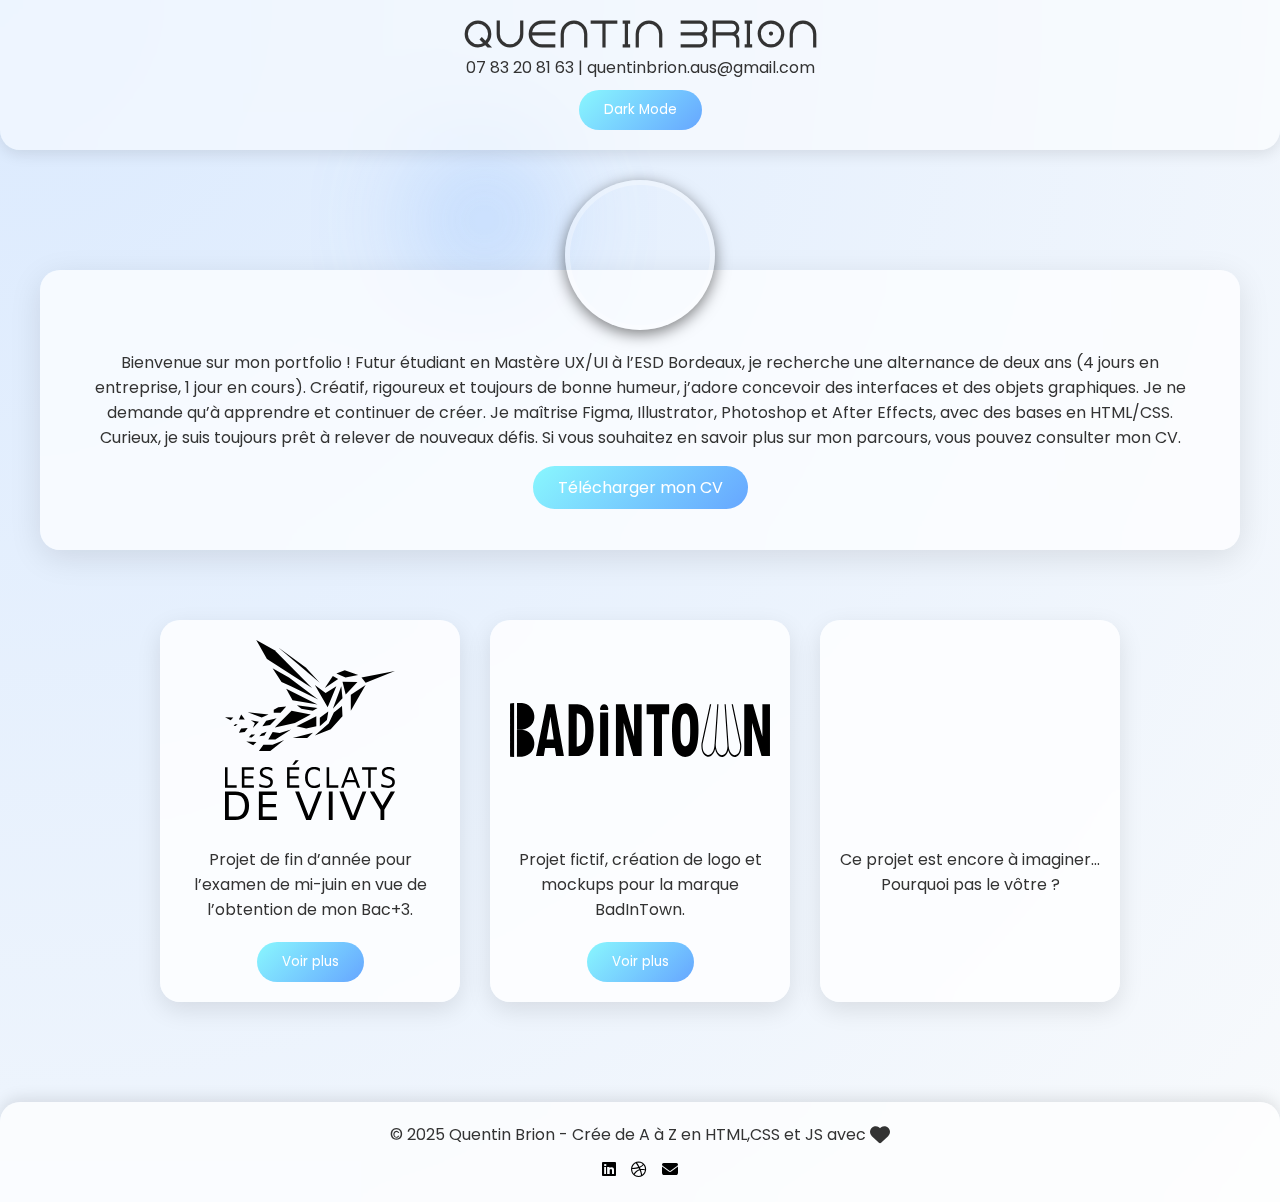
==== index.html @ e2d25cd6 "Ajout du portfolio" ====
<!DOCTYPE html>
<html lang="fr">
<head>
    <meta charset="UTF-8">
    <meta name="viewport" content="width=device-width, initial-scale=1.0">
    <title>Portfolio UX/UI</title>
    <link rel="preconnect" href="https://fonts.googleapis.com">
    <link rel="preconnect" href="https://fonts.gstatic.com" crossorigin>
    <link href="https://fonts.googleapis.com/css2?family=Poppins:wght@400;600;700&display=swap" rel="stylesheet">
    <link rel="stylesheet" href="styles.css">
    <link rel="stylesheet" href="https://cdnjs.cloudflare.com/ajax/libs/font-awesome/6.5.1/css/all.min.css">
    

</head>
<body>
<!-- Photo de profil ajoutée ici -->
<div class="profile-photo"></div>
<header class="header">
    <h1>Quentin Brion</h1>
    <p>07 83 20 81 63 | quentinbrion.aus@gmail.com</p>
    <button id="darkmode-btn">Dark Mode 🌙</button>
</header>
</header>
<main>
<section class="intro">
    <div class="card">
        <p>
            Bienvenue sur mon portfolio ! Futur étudiant en Mastère UX/UI à l’ESD Bordeaux, je recherche une alternance de deux ans (4 jours en entreprise, 1 jour en cours). Créatif, rigoureux et toujours de bonne humeur, j’adore concevoir des interfaces et des objets graphiques. Je ne demande qu’à apprendre et continuer de créer. Je maîtrise Figma, Illustrator, Photoshop et After Effects, avec des bases en HTML/CSS. Curieux, je suis toujours prêt à relever de nouveaux défis. Si vous souhaitez en savoir plus sur mon parcours, vous pouvez consulter mon CV.
        </p>
        <br>
        <a href="CV-QuentinBrion-Alternance2025-UIUX.pdf" class="btn-cv" download="CV-QuentinBrion-Alternance2025-UIUX.pdf">Télécharger mon CV</a>
    </div>
</section>

<section class="projects">
    <div class="project-card">
        <img src="./Leseclatsdevivy/Logoblack.svg" alt="Projet 1">
        <p>Projet de fin d’année pour l’examen de mi-juin en vue de l’obtention de mon Bac+3.</p>
        <button class="btn-more" onclick="location.href='projet1.html'">Voir plus</button>
    </div>
    <div class="project-card">
        <img src="./Badintown/Badintownblack.svg" alt="Projet 2">
        <p>Projet fictif, création de logo et mockups pour la marque BadInTown.</p>
        <button class="btn-more" onclick="location.href='projet2.html'">Voir plus</button>
    </div>
    <div class="project-card">
        <iframe class="iframe" src="https://lottie.host/embed/0d5546cf-4d6d-491f-9e01-2f423315dd6b/ISNM2VLHIs.lottie" alt="Projet 3"></iframe>
        <p>Ce projet est encore à imaginer… Pourquoi pas le vôtre ?</p>
        
    </div>
</section>
</main>
<footer class="footer">
    <div class="footer-content">
        <p>&copy; 2025 Quentin Brion - Crée de A à Z en HTML,CSS et JS avec   <i class="fa-solid fa-heart fa-beat fa-lg" style="--fa-animation-duration: 2s;"></i></p>
        <div class="social-icons">
            <a href="https://www.linkedin.com/in/brion-quentin-31aba4240/" target="_blank" class="icon linkedin">
                <i class="fa-brands fa-linkedin"></i>
            </a>
            <a href="https://dribbble.com/QuentinUXUI" target="_blank" class="icon dribble">
                <i class="fa-brands fa-dribbble"></i>
            </a>
            <a href="mailto:quentinbrion.aus@gmail.com" class="icon email">
                <i class="fa-solid fa-envelope"></i>
            </a>
        </div>
    </div>
</footer>
<script>
    const btn = document.getElementById('darkmode-btn');
    const body = document.body;

    function toggleDarkMode() {
        body.classList.toggle('dark-mode');

        if (body.classList.contains('dark-mode')) {
            localStorage.setItem('darkMode', 'enabled');
            btn.textContent = 'Light Mode';
        } else {
            localStorage.setItem('darkMode', 'disabled');
            btn.textContent = 'Dark Mode';
        }
    }

    btn.addEventListener('click', toggleDarkMode);

    window.addEventListener('load', () => {
        if (localStorage.getItem('darkMode') === 'enabled') {
            body.classList.add('dark-mode');
            btn.textContent = 'Light Mode';
        } else {
            btn.textContent = 'Dark Mode';
        }
    });
</script>
</body>
</html>
---- styles.css ----
/* Reset et généralités */
* {
    margin: 0;
    padding: 0;
    box-sizing: border-box;
    font-family: 'Poppins', sans-serif;
}
@font-face {
    font-family: dune;
    src: url(Dune_Rise.otf);
}
h1{
    font-family: dune, Poppins, sans-serif;
}
/* Styles globaux */
body {
    background: radial-gradient(circle at top left, #dbeafe, #f8fafc);
    color: #333;
    overflow-x: hidden;
    position: relative;
}

body::before {
    content: '';
    position: absolute;
    top: 10%;
    left: 30%;
    width: 200px;
    height: 200px;
    background: radial-gradient(circle, rgba(102,166,255,0.5) 10%, transparent 80%);
    filter: blur(50px);
    opacity: 0.7;
    pointer-events: none;
}

/* Header */
.header {
    position: sticky;
    top: 0;
    z-index: 10;
    backdrop-filter: blur(20px);
    background: rgba(255, 255, 255, 0.5);
    padding: 20px;
    text-align: center;
    box-shadow: 0 4px 15px rgba(0, 0, 0, 0.1);
    border-radius: 0 0 20px 20px;
}

/* Photo de profil */
.profile-photo {
    position: absolute;
    left: 50%;
    transform: translateX(-50%);
    width: 150px;
    height: 150px;
    border-radius: 50%;
    background-image: url('../Portfolio/Photo/maphoto.png');
    background-size: cover;
    background-position: center;
    border: 5px solid rgba(255, 255, 255, 0.3);
    box-shadow: 0 4px 15px rgba(0,0,0,0.5);
    z-index: 9;
    top: 180px;
}

/* Introduction */
.intro {
    display: flex;
    justify-content: center;
    align-items: center;
    padding: 20px;
    margin-top: 100px;
}

.card {
    position: relative;
    background: rgba(255, 255, 255, 0.7);
    backdrop-filter: blur(25px);
    border-radius: 20px;
    padding-top: 80px;
    padding-bottom: 50px;
    padding-left: 40px;
    padding-right: 40px;
    margin-top: 0px;
    width: 100%;
    max-width: 1200px;
    text-align: center;
    box-shadow: 0 8px 32px rgba(0,0,0,0.1);
}

/* Boutons */
.btn-cv, .btn-more, .btn-contact {
    padding: 10px 25px;
    background: linear-gradient(135deg, #89f7fe, #66a6ff);
    color: #fff;
    border: none;
    border-radius: 30px;
    cursor: pointer;
    transition: transform 0.3s, box-shadow 0.3s;
    margin-top: 20px;
    text-decoration: none;
}

.btn-cv:hover, .btn-more:hover, .btn-contact:hover {
    transform: scale(1.1);
    box-shadow: 0 8px 20px rgba(102,166,255,0.5);
}

/* Projets */
.projects {
    display: flex;
    justify-content: center;
    gap: 30px;
    padding: 50px;
    flex-wrap: wrap;
}

.project-card {
    background: rgba(255,255,255,0.8);
    backdrop-filter: blur(15px);
    border-radius: 20px;
    padding: 20px;
    width: 300px;
    text-align: center;
    box-shadow: 0 8px 25px rgba(0,0,0,0.1);
    transition: transform 0.3s, box-shadow 0.3s;
}

.project-card:hover {
    transform: translateY(-10px);
    box-shadow: 0 12px 30px rgba(0,0,0,0.2);
}

.project-card img {
    width: 100%;
    height: 180px;
    object-fit: contain;
    border-radius: 15px;
}
.project-card p{
    margin-top: 20px;
}
.iframe{
    width: 100%;
    height: 180px;
    object-fit: contain;
    border: none;
}

/* Carrousel et description */
.container {
    display: flex;
    gap: 40px;
    justify-content: center;
    align-items: center;
    flex-wrap: wrap;
    padding-top: 50px;
}

.carousel, .description {
    background: rgba(255,255,255,0.8);
    backdrop-filter: blur(15px);
    border-radius: 20px;
    padding: 30px;
    box-shadow: 0 8px 25px rgba(0,0,0,0.1);
    max-width: 600px;
    flex: 1;
}

.main-image img {
    width: 100%;
    height: auto;
    object-fit: contain; /* L'image s'ajuste sans être déformée */
    transition: opacity 0.3s ease-in-out;
}


.thumbnails {
    display: flex;
    gap: 10px;
    margin-top: 15px;
    justify-content: center;
}

.thumbnails img {
    width: 80px;
    height: 80px;
    object-fit: contain;
    cursor: pointer;
    transition: transform 0.3s, opacity 0.3s;
}

#currentImage{
    object-fit: contain;
}
.thumbnails img:hover {
    transform: scale(1.1);
    opacity: 0.8;
}

.description h2 {
    margin-bottom: 15px;
    font-size: 1.8rem;
}

.description p {
    margin-bottom: 25px;
    line-height: 1.6;
}

.footer {
    width: 100%;
    background: rgba(255, 255, 255, 0.7);
    backdrop-filter: blur(15px);
    padding: 20px;
    text-align: center;
    box-shadow: 0 -4px 15px rgba(0, 0, 0, 0.1);
    border-radius: 20px 20px 0 0;
    margin-top: 50px;
}

.footer-content {
    display: flex;
    flex-direction: column;
    align-items: center;
}

.footer p {
    font-size: 1rem;
    color: #333;
    margin-bottom: 10px;
}

.social-icons {
    display: flex;
    gap: 15px;
}

.icon img {
    width: 30px;
    height: 30px;
    transition: transform 0.3s, opacity 0.3s;
}

.icon:hover img {
    transform: scale(1.2);
    opacity: 0.8;
}

.fa-linkedin, .fa-dribbble, .fa-envelope{
    color: black;
}

/* Dark Mode global */
.dark-mode {
    background: radial-gradient(circle at top left, #1e1e1e, #121212);
    color: #e0e0e0;
}

.dark-mode .header {
    background: rgba(0, 0, 0, 0.5);
}

.dark-mode .project-card,
.dark-mode .carousel,
.dark-mode .description,
.dark-mode .footer,
.dark-mode .card {
    background: rgba(40, 40, 40, 0.9);
    color: #e0e0e0;
}
.dark-mode .footer p {
    color: #ffffff;
}
.dark-mode .fa-linkedin,.dark-mode  .fa-dribbble,.dark-mode  .fa-envelope{
    color: #ffffff;
}
/* Bouton Dark Mode */
#darkmode-btn {
    padding: 10px 25px;
    background: linear-gradient(135deg, #89f7fe, #66a6ff);
    color: #fff;
    border: none;
    border-radius: 30px;
    cursor: pointer;
    transition: transform 0.3s, box-shadow 0.3s;
    margin-top: 10px;
}

#darkmode-btn:hover {
    transform: scale(1.1);
    box-shadow: 0 8px 20px rgba(255, 255, 255, 0.4);
}

/* Ajustements boutons existants en dark mode */
.dark-mode .btn-more,
.dark-mode .btn-cv,
.dark-mode .btn-contact {
    background-color: #444;
    color: #fff;
}

.dark-mode .btn-more:hover,
.dark-mode .btn-cv:hover,
.dark-mode .btn-contact:hover {
    background: rgba(255,255,255,0.2);
    box-shadow: 0 8px 20px rgba(255,255,255,0.3);
}

/* Responsiveness Globale et Dark mode intégré */

@media (max-width: 1024px) {
    .footer { padding: 15px; }
    .social-icons { gap: 12px; }
    .icon img { width: 28px; height: 28px; }
    .projects { justify-content: center; }
    .project-card { width: 45%; }
    #darkmode-btn { padding: 7px 13px; }
}

@media (max-width: 900px) {
    .container { flex-direction: column; }
    .main-image img { height: 300px; }
}

@media (max-width: 768px) {
    .footer { padding: 15px; }
    .social-icons { gap: 10px; }
    .icon img { width: 26px; height: 26px; }
    .project-card { width: 100%; }
    .intro { height: auto; margin-top: 100px; }
    .card::before { top: -70px; height: 120px; width: 120px; }
    #darkmode-btn { padding: 6px 12px; }

    .dark-mode .header,
    .dark-mode .footer {
        background: rgba(0, 0, 0, 0.6);
    }
}

@media (max-width: 600px) {
    .footer { padding: 10px; }
    .footer p { font-size: 0.9rem; }
    .icon img { width: 24px; height: 24px; }
    .description,
    .carousel,
    .project-card { padding: 20px; }
    .thumbnails img { width: 60px; height: 60px; }
    .main-image img { height: 200px; }
    #darkmode-btn { padding: 6px 12px; }
}
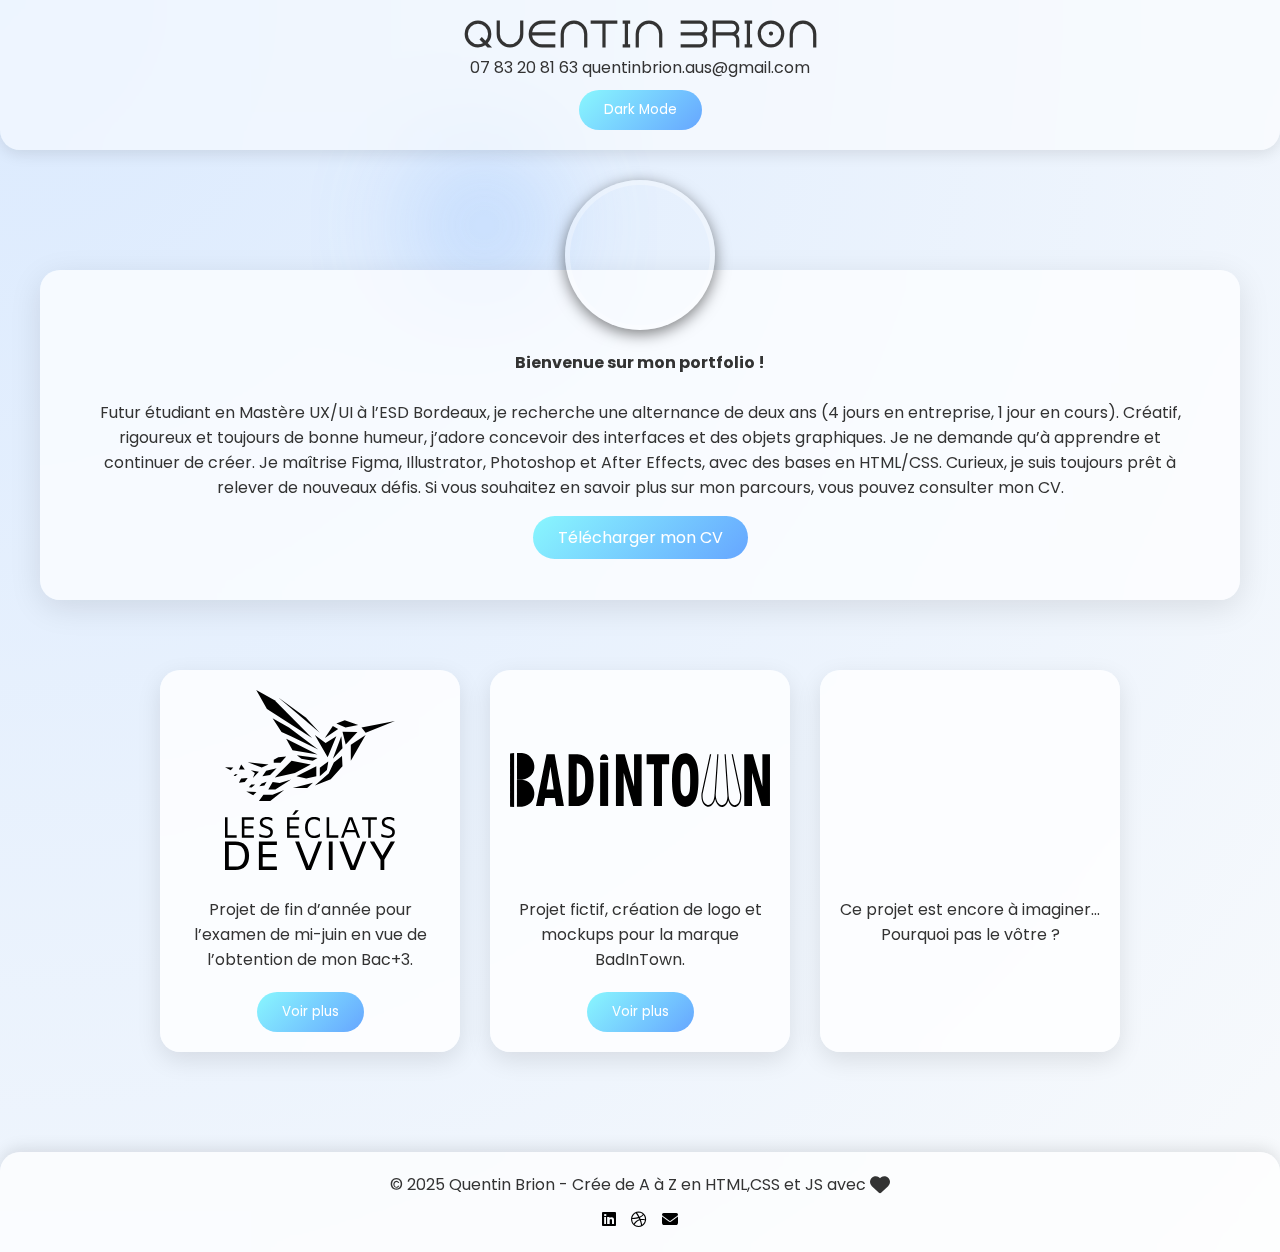
==== commit 5ef56a8f: "Mise à jour du portfolio" ====
--- a/index.html
+++ b/index.html
@@ -17,18 +17,19 @@
 <div class="profile-photo"></div>
 <header class="header">
     <h1>Quentin Brion</h1>
-    <p>07 83 20 81 63 | quentinbrion.aus@gmail.com</p>
+    <p>07 83 20 81 63 quentinbrion.aus@gmail.com</p>
     <button id="darkmode-btn">Dark Mode 🌙</button>
 </header>
 </header>
 <main>
 <section class="intro">
     <div class="card">
-        <p>
-            Bienvenue sur mon portfolio ! Futur étudiant en Mastère UX/UI à l’ESD Bordeaux, je recherche une alternance de deux ans (4 jours en entreprise, 1 jour en cours). Créatif, rigoureux et toujours de bonne humeur, j’adore concevoir des interfaces et des objets graphiques. Je ne demande qu’à apprendre et continuer de créer. Je maîtrise Figma, Illustrator, Photoshop et After Effects, avec des bases en HTML/CSS. Curieux, je suis toujours prêt à relever de nouveaux défis. Si vous souhaitez en savoir plus sur mon parcours, vous pouvez consulter mon CV.
-        </p>
+        <h4>Bienvenue sur mon portfolio !</h4>
+        <br>
+        <p>Futur étudiant en Mastère UX/UI à l’ESD Bordeaux, je recherche une alternance de deux ans (4 jours en entreprise, 1 jour en cours). Créatif, rigoureux et toujours de bonne humeur, j’adore concevoir des interfaces et des objets graphiques. Je ne demande qu’à apprendre et continuer de créer. Je maîtrise Figma, Illustrator, Photoshop et After Effects, avec des bases en HTML/CSS. Curieux, je suis toujours prêt à relever de nouveaux défis. Si vous souhaitez en savoir plus sur mon parcours, vous pouvez consulter mon CV.</p>
         <br>
         <a href="CV-QuentinBrion-Alternance2025-UIUX.pdf" class="btn-cv" download="CV-QuentinBrion-Alternance2025-UIUX.pdf">Télécharger mon CV</a>
+        <br>
     </div>
 </section>
 
--- a/styles.css
+++ b/styles.css
@@ -349,3 +349,4 @@
     .main-image img { height: 200px; }
     #darkmode-btn { padding: 6px 12px; }
 }
+@media (max-width:400px){.profile-photo{top:220px; /* Ajuste cette valeur pour descendre ou monter la photo */}}
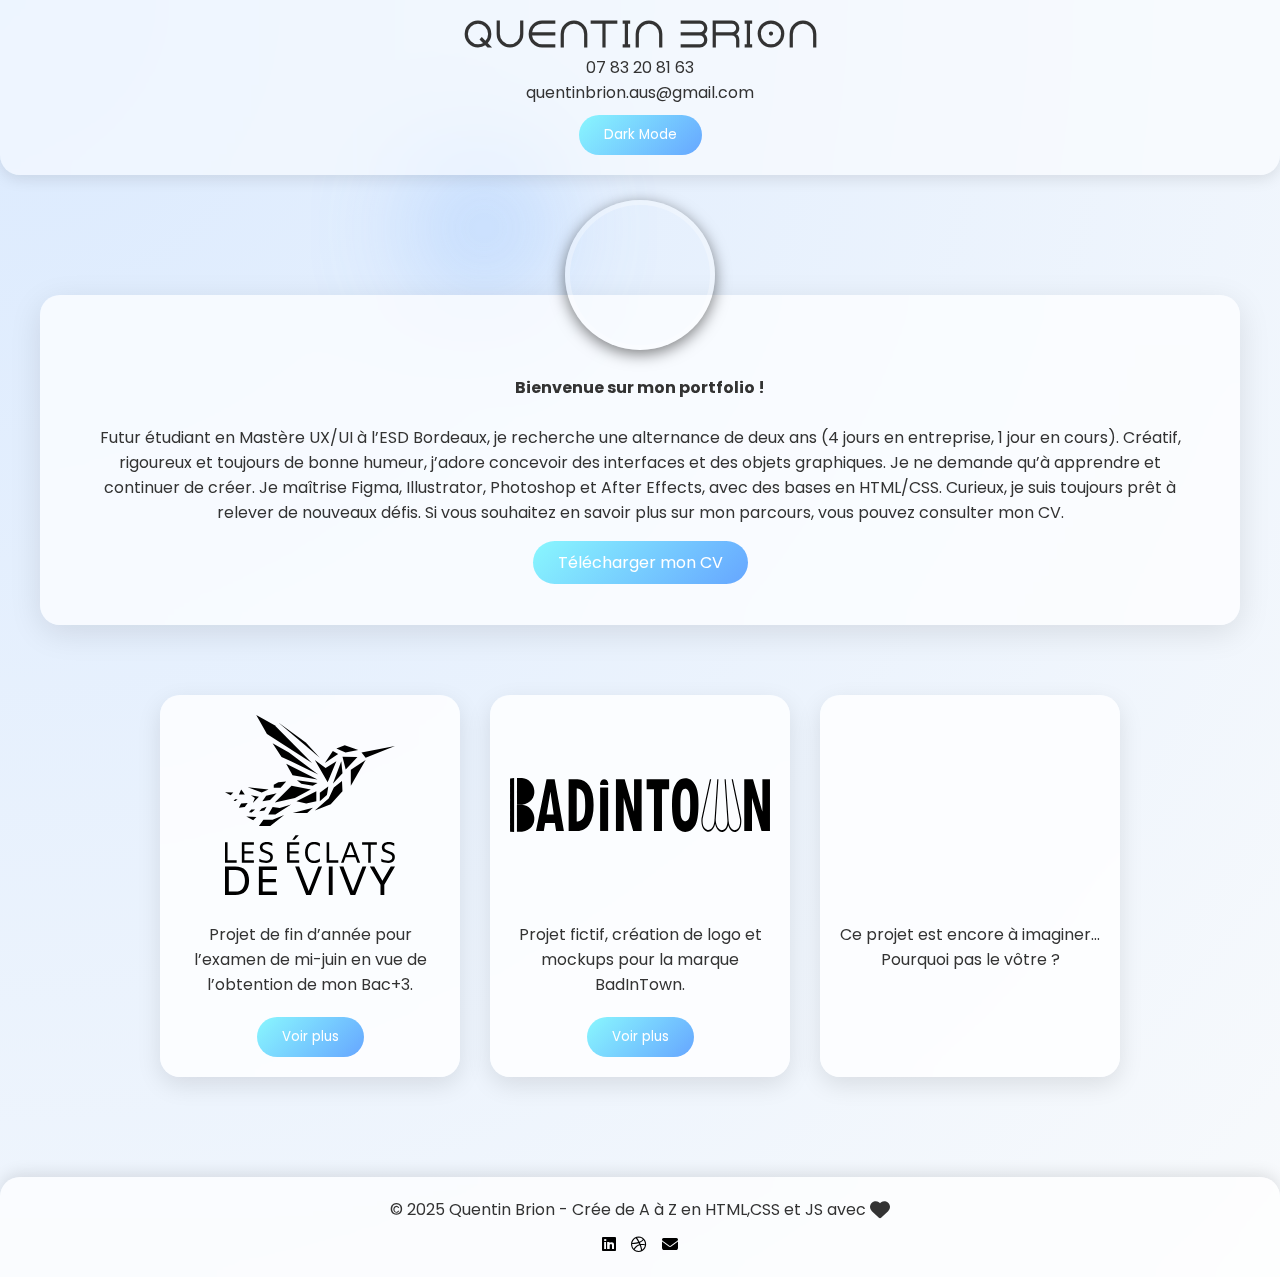
==== commit a1b7bdc9: "Mise à jour du portfolio" ====
--- a/index.html
+++ b/index.html
@@ -17,8 +17,9 @@
 <div class="profile-photo"></div>
 <header class="header">
     <h1>Quentin Brion</h1>
-    <p>07 83 20 81 63 quentinbrion.aus@gmail.com</p>
-    <button id="darkmode-btn">Dark Mode 🌙</button>
+    <p>07 83 20 81 63</p>
+    <p>quentinbrion.aus@gmail.com</p>
+    <button id="darkmode-btn">Dark Mode</button>
 </header>
 </header>
 <main>
--- a/styles.css
+++ b/styles.css
@@ -60,7 +60,7 @@
     border: 5px solid rgba(255, 255, 255, 0.3);
     box-shadow: 0 4px 15px rgba(0,0,0,0.5);
     z-index: 9;
-    top: 180px;
+    top: 200px;
 }
 
 /* Introduction */
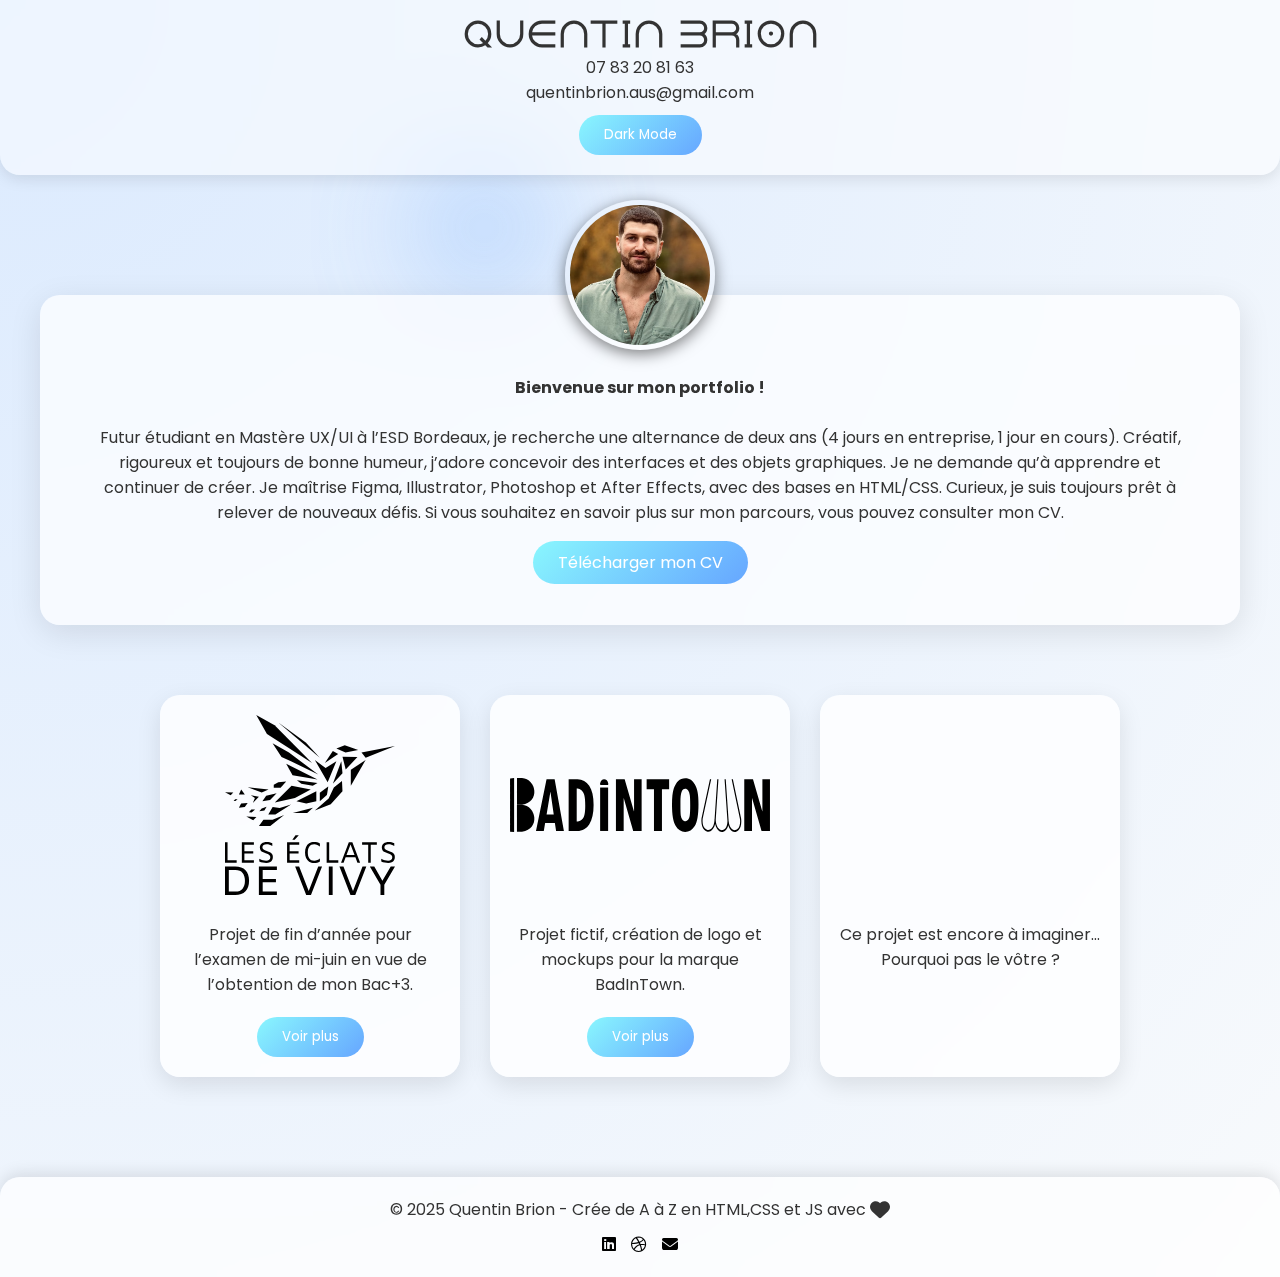
==== commit 7405171e: "Correction de l'affichage de la photo de profil" ====
--- a/index.html
+++ b/index.html
@@ -14,13 +14,12 @@
 </head>
 <body>
 <!-- Photo de profil ajoutée ici -->
-<div class="profile-photo"></div>
+<img class="profile-photo" src="Photo/maphoto.png" alt="Photo de profil">
 <header class="header">
     <h1>Quentin Brion</h1>
     <p>07 83 20 81 63</p>
     <p>quentinbrion.aus@gmail.com</p>
     <button id="darkmode-btn">Dark Mode</button>
-</header>
 </header>
 <main>
 <section class="intro">
@@ -95,5 +94,6 @@
         }
     });
 </script>
+
 </body>
 </html>--- a/styles.css
+++ b/styles.css
@@ -54,9 +54,7 @@
     width: 150px;
     height: 150px;
     border-radius: 50%;
-    background-image: url('../Portfolio/Photo/maphoto.png');
-    background-size: cover;
-    background-position: center;
+    object-fit: cover; /* ✅ Assure que l’image garde ses proportions */
     border: 5px solid rgba(255, 255, 255, 0.3);
     box-shadow: 0 4px 15px rgba(0,0,0,0.5);
     z-index: 9;
@@ -258,7 +256,9 @@
 }
 
 .dark-mode .header {
-    background: rgba(0, 0, 0, 0.5);
+    background: rgba(30, 30, 30, 0.2); /* Plus transparent pour l'effet de verre */
+    backdrop-filter: blur(10px); /* Effet de flou pour le côté verre dépoli */
+    -webkit-backdrop-filter: blur(10px); /* Compatibilité Safari */; 
 }
 
 .dark-mode .project-card,
@@ -266,7 +266,7 @@
 .dark-mode .description,
 .dark-mode .footer,
 .dark-mode .card {
-    background: rgba(40, 40, 40, 0.9);
+    background: rgba(40, 40, 40, 0.4);
     color: #e0e0e0;
 }
 .dark-mode .footer p {
@@ -288,8 +288,7 @@
 }
 
 #darkmode-btn:hover {
-    transform: scale(1.1);
-    box-shadow: 0 8px 20px rgba(255, 255, 255, 0.4);
+    transform: scale(1.05);
 }
 
 /* Ajustements boutons existants en dark mode */
@@ -316,25 +315,39 @@
     .projects { justify-content: center; }
     .project-card { width: 45%; }
     #darkmode-btn { padding: 7px 13px; }
+    .dark-mode .header {
+        background: rgba(30, 30, 30, 0.2); /* Plus transparent pour l'effet de verre */
+        backdrop-filter: blur(10px); /* Effet de flou pour le côté verre dépoli */
+        -webkit-backdrop-filter: blur(10px); /* Compatibilité Safari */; 
+    }
 }
 
 @media (max-width: 900px) {
     .container { flex-direction: column; }
     .main-image img { height: 300px; }
+    .dark-mode .header {
+        background: rgba(30, 30, 30, 0.2); /* Plus transparent pour l'effet de verre */
+        backdrop-filter: blur(10px); /* Effet de flou pour le côté verre dépoli */
+        -webkit-backdrop-filter: blur(10px); /* Compatibilité Safari */; 
+    }
 }
 
 @media (max-width: 768px) {
     .footer { padding: 15px; }
     .social-icons { gap: 10px; }
     .icon img { width: 26px; height: 26px; }
+    .description{ margin-left: 20px;margin-right: 20px;}
+    .carousel{ margin-left: 20px;margin-right: 20px;}
     .project-card { width: 100%; }
     .intro { height: auto; margin-top: 100px; }
     .card::before { top: -70px; height: 120px; width: 120px; }
     #darkmode-btn { padding: 6px 12px; }
 
-    .dark-mode .header,
-    .dark-mode .footer {
-        background: rgba(0, 0, 0, 0.6);
+    .dark-mode .footer,
+    .dark-mode .header {
+        background: rgba(30, 30, 30, 0.2); /* Plus transparent pour l'effet de verre */
+        backdrop-filter: blur(10px); /* Effet de flou pour le côté verre dépoli */
+        -webkit-backdrop-filter: blur(10px); /* Compatibilité Safari */; 
     }
 }
 
@@ -348,5 +361,18 @@
     .thumbnails img { width: 60px; height: 60px; }
     .main-image img { height: 200px; }
     #darkmode-btn { padding: 6px 12px; }
-}
-@media (max-width:400px){.profile-photo{top:220px; /* Ajuste cette valeur pour descendre ou monter la photo */}}
+    .dark-mode .header {
+        background: rgba(30, 30, 30, 0.2); /* Plus transparent pour l'effet de verre */
+        backdrop-filter: blur(10px); /* Effet de flou pour le côté verre dépoli */
+        -webkit-backdrop-filter: blur(10px); /* Compatibilité Safari */; 
+    }
+}
+@media (max-width:400px){.profile-photo{
+    top:220px; /* Ajuste cette valeur pour descendre ou monter la photo */}
+    .dark-mode .header {
+        background: rgba(30, 30, 30, 0.2); /* Plus transparent pour l'effet de verre */
+        backdrop-filter: blur(10px); /* Effet de flou pour le côté verre dépoli */
+        -webkit-backdrop-filter: blur(10px); /* Compatibilité Safari */; 
+    }
+}
+
